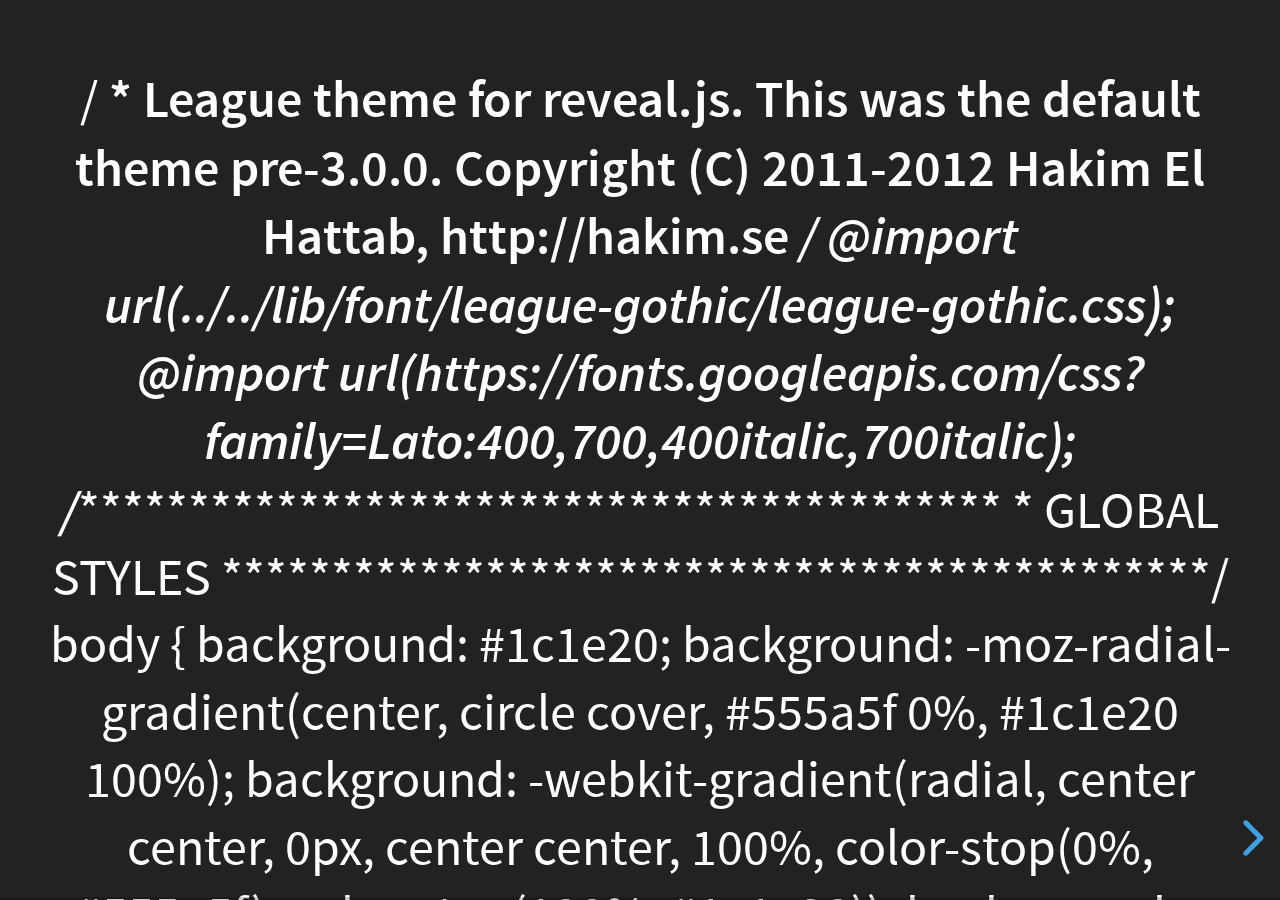
==== industrial_training/index.html @ 33231903 "Training Blog written" ====
<!DOCTYPE html>
<html>
<head>
  <meta charset="utf-8">
  <meta name="generator" content="pandoc">
  <title>league</title>
  <meta name="apple-mobile-web-app-capable" content="yes">
  <meta name="apple-mobile-web-app-status-bar-style" content="black-translucent">
  <meta name="viewport" content="width=device-width, initial-scale=1.0, maximum-scale=1.0, user-scalable=no, minimal-ui">
  <link rel="stylesheet" href="reveal.js/css/reveal.css">
  <style type="text/css">
      code{white-space: pre-wrap;}
      span.smallcaps{font-variant: small-caps;}
      span.underline{text-decoration: underline;}
      div.column{display: inline-block; vertical-align: top; width: 50%;}
  </style>
  <link rel="stylesheet" href="reveal.js/css/theme/black.css" id="theme">
  <!-- Printing and PDF exports -->
  <script>
    var link = document.createElement( 'link' );
    link.rel = 'stylesheet';
    link.type = 'text/css';
    link.href = window.location.search.match( /print-pdf/gi ) ? 'reveal.js/css/print/pdf.css' : 'reveal.js/css/print/paper.css';
    document.getElementsByTagName( 'head' )[0].appendChild( link );
  </script>
  <!--[if lt IE 9]>
  <script src="reveal.js/lib/js/html5shiv.js"></script>
  <![endif]-->
</head>
<body>
  <div class="reveal">
    <div class="slides">


<section class="slide level2">

<p>/<strong> * League theme for reveal.js. <em> </em> This was the default theme pre-3.0.0. <em> </em> Copyright (C) 2011-2012 Hakim El Hattab, http://hakim.se <em>/ <span class="citation" data-cites="import">@import</span> url(../../lib/font/league-gothic/league-gothic.css); <span class="citation" data-cites="import">@import</span> url(https://fonts.googleapis.com/css?family=Lato:400,700,400italic,700italic); /</em></strong>****************************************** * GLOBAL STYLES *********************************************/ body { background: #1c1e20; background: -moz-radial-gradient(center, circle cover, #555a5f 0%, #1c1e20 100%); background: -webkit-gradient(radial, center center, 0px, center center, 100%, color-stop(0%, #555a5f), color-stop(100%, #1c1e20)); background: -webkit-radial-gradient(center, circle cover, #555a5f 0%, #1c1e20 100%); background: -o-radial-gradient(center, circle cover, #555a5f 0%, #1c1e20 100%); background: -ms-radial-gradient(center, circle cover, #555a5f 0%, #1c1e20 100%); background: radial-gradient(center, circle cover, #555a5f 0%, #1c1e20 100%); background-color: #2b2b2b; }</p>
<p>.reveal { font-family: “Lato”, sans-serif; font-size: 40px; font-weight: normal; color: #eee; }</p>
<p>::selection { color: #fff; background: #FF5E99; text-shadow: none; }</p>
<p>::-moz-selection { color: #fff; background: #FF5E99; text-shadow: none; }</p>
<p>.reveal .slides &gt; section, .reveal .slides &gt; section &gt; section { line-height: 1.3; font-weight: inherit; }</p>
<p>/********************************************* * HEADERS *********************************************/ .reveal h1, .reveal h2, .reveal h3, .reveal h4, .reveal h5, .reveal h6 { margin: 0 0 20px 0; color: #eee; font-family: “League Gothic”, Impact, sans-serif; font-weight: normal; line-height: 1.2; letter-spacing: normal; text-transform: uppercase; text-shadow: 0px 0px 6px rgba(0, 0, 0, 0.2); word-wrap: break-word; }</p>
<p>.reveal h1 { font-size: 3.77em; }</p>
<p>.reveal h2 { font-size: 2.11em; }</p>
<p>.reveal h3 { font-size: 1.55em; }</p>
<p>.reveal h4 { font-size: 1em; }</p>
<p>.reveal h1 { text-shadow: 0 1px 0 #ccc, 0 2px 0 #c9c9c9, 0 3px 0 #bbb, 0 4px 0 #b9b9b9, 0 5px 0 #aaa, 0 6px 1px rgba(0, 0, 0, 0.1), 0 0 5px rgba(0, 0, 0, 0.1), 0 1px 3px rgba(0, 0, 0, 0.3), 0 3px 5px rgba(0, 0, 0, 0.2), 0 5px 10px rgba(0, 0, 0, 0.25), 0 20px 20px rgba(0, 0, 0, 0.15); }</p>
<p>/********************************************* * OTHER *********************************************/ .reveal p { margin: 20px 0; line-height: 1.3; }</p>
<p>/* Ensure certain elements are never larger than the slide itself */ .reveal img, .reveal video, .reveal iframe { max-width: 95%; max-height: 95%; }</p>
<p>.reveal strong, .reveal b { font-weight: bold; }</p>
<p>.reveal em { font-style: italic; }</p>
<p>.reveal ol, .reveal dl, .reveal ul { display: inline-block; text-align: left; margin: 0 0 0 1em; }</p>
<p>.reveal ol { list-style-type: decimal; }</p>
<p>.reveal ul { list-style-type: disc; }</p>
<p>.reveal ul ul { list-style-type: square; }</p>
<p>.reveal ul ul ul { list-style-type: circle; }</p>
<p>.reveal ul ul, .reveal ul ol, .reveal ol ol, .reveal ol ul { display: block; margin-left: 40px; }</p>
<p>.reveal dt { font-weight: bold; }</p>
<p>.reveal dd { margin-left: 40px; }</p>
<p>.reveal blockquote { display: block; position: relative; width: 70%; margin: 20px auto; padding: 5px; font-style: italic; background: rgba(255, 255, 255, 0.05); box-shadow: 0px 0px 2px rgba(0, 0, 0, 0.2); }</p>
<p>.reveal blockquote p:first-child, .reveal blockquote p:last-child { display: inline-block; }</p>
<p>.reveal q { font-style: italic; }</p>
<p>.reveal pre { display: block; position: relative; width: 90%; margin: 20px auto; text-align: left; font-size: 0.55em; font-family: monospace; line-height: 1.2em; word-wrap: break-word; box-shadow: 0px 0px 6px rgba(0, 0, 0, 0.3); }</p>
<p>.reveal code { font-family: monospace; text-transform: none; }</p>
<p>.reveal pre code { display: block; padding: 5px; overflow: auto; max-height: 400px; word-wrap: normal; }</p>
<p>.reveal table { margin: auto; border-collapse: collapse; border-spacing: 0; }</p>
<p>.reveal table th { font-weight: bold; }</p>
<p>.reveal table th, .reveal table td { text-align: left; padding: 0.2em 0.5em 0.2em 0.5em; border-bottom: 1px solid; }</p>
<p>.reveal table th[align=“center”], .reveal table td[align=“center”] { text-align: center; }</p>
<p>.reveal table th[align=“right”], .reveal table td[align=“right”] { text-align: right; }</p>
<p>.reveal table tbody tr:last-child th, .reveal table tbody tr:last-child td { border-bottom: none; }</p>
<p>.reveal sup { vertical-align: super; }</p>
<p>.reveal sub { vertical-align: sub; }</p>
<p>.reveal small { display: inline-block; font-size: 0.6em; line-height: 1.2em; vertical-align: top; }</p>
<p>.reveal small * { vertical-align: top; }</p>
<p>/********************************************* * LINKS *********************************************/ .reveal a { color: #13DAEC; text-decoration: none; -webkit-transition: color .15s ease; -moz-transition: color .15s ease; transition: color .15s ease; }</p>
<p>.reveal a:hover { color: #71e9f4; text-shadow: none; border: none; }</p>
<p>.reveal .roll span:after { color: #fff; background: #0d99a5; }</p>
<p>/********************************************* * IMAGES *********************************************/ .reveal section img { margin: 15px 0px; background: rgba(255, 255, 255, 0.12); border: 4px solid #eee; box-shadow: 0 0 10px rgba(0, 0, 0, 0.15); }</p>
<p>.reveal section img.plain { border: 0; box-shadow: none; }</p>
<p>.reveal a img { -webkit-transition: all .15s linear; -moz-transition: all .15s linear; transition: all .15s linear; }</p>
<p>.reveal a:hover img { background: rgba(255, 255, 255, 0.2); border-color: #13DAEC; box-shadow: 0 0 20px rgba(0, 0, 0, 0.55); }</p>
<p>/********************************************* * NAVIGATION CONTROLS *********************************************/ .reveal .controls { color: #13DAEC; }</p>
<p>/********************************************* * PROGRESS BAR *********************************************/ .reveal .progress { background: rgba(0, 0, 0, 0.2); color: #13DAEC; }</p>
<p>.reveal .progress span { -webkit-transition: width 800ms cubic-bezier(0.26, 0.86, 0.44, 0.985); -moz-transition: width 800ms cubic-bezier(0.26, 0.86, 0.44, 0.985); transition: width 800ms cubic-bezier(0.26, 0.86, 0.44, 0.985); }</p>
<p>% My experience of Industrial Training % Sudhanshu Dubey % 3rd Aug 2019</p>
</section>
<section><section id="the-company" class="title-slide slide level1"><h1>The Company</h1></section><section id="nebero-systems-pvt.-ltd" class="slide level2">
<h2><a href="http://www.nebero.com/">Nebero Systems Pvt. Ltd</a></h2>
<ul>
<li class="fragment">Young and skilled Staff</li>
<li class="fragment">Easy working environment</li>
<li class="fragment"><strong>Linux oriented</strong></li>
</ul>
</section></section>
<section><section id="the-project" class="title-slide slide level1"><h1>The Project</h1></section><section id="the-workflow" class="slide level2">
<h2>The Workflow</h2>
<ul>
<li class="fragment">I was on my own</li>
<li class="fragment">Interaction through mails</li>
<li class="fragment">Daily reports</li>
</ul>
</section></section>
<section><section id="what-i-learned" class="title-slide slide level1"><h1>What I Learned</h1></section><section id="regarding-jobs" class="slide level2">
<h2>Regarding “Jobs”</h2>
<ul>
<li class="fragment">It was a job without being a job</li>
<li class="fragment">“9-5” jobs leave you with <em>little</em> time</li>
<li class="fragment">But they aren’t so bad</li>
<li class="fragment">But in the end, I will choose <em>freedom</em></li>
</ul>
</section><section id="to-stay-ahead-of-time" class="slide level2">
<h2>To stay ahead of Time</h2>
<ul>
<li class="fragment">They were focusing on latest technology like:
<ul>
<li class="fragment"><a href="https://kubernetes.io/">Kubernets</a></li>
<li class="fragment"><a href="https://dart.dev/">Dart</a></li>
<li class="fragment"><a href="https://www.techrepublic.com/article/devops-the-smart-persons-guide/">Devops</a></li>
</ul></li>
</ul>
</section><section id="the-company-culture" class="slide level2">
<h2>The Company Culture</h2>
</section><section id="the-technical-things-obviously" class="slide level2">
<h2>The Technical Things (Obviously)</h2>
</section></section>
<section><section id="how-gd-helped-me" class="title-slide slide level1"><h1>How GD Helped Me</h1></section><section id="the-knowledge" class="slide level2">
<h2>The Knowledge</h2>
<ul>
<li class="fragment">Linux all the way</li>
<li class="fragment">Exp Experience</li>
</ul>
</section><section id="the-workflow-1" class="slide level2">
<h2>The Workflow</h2>
<ul>
<li class="fragment">Algorithmic Thinking</li>
<li class="fragment">Approach to coding</li>
<li class="fragment">Debugging Methodology</li>
</ul>
</section><section id="gd-made-me-different-from-the-rest" class="slide level2">
<h2>GD made me “different from the rest”</h2>
<h3 id="read-all-about-my-training"><a href="https://hacksd.wordpress.com/2019/06/05/day-1-of-summer-internship/">Read all about my training</a></h3>
</section></section>
    </div>
  </div>

  <script src="reveal.js/lib/js/head.min.js"></script>
  <script src="reveal.js/js/reveal.js"></script>

  <script>

      // Full list of configuration options available at:
      // https://github.com/hakimel/reveal.js#configuration
      Reveal.initialize({
        // Push each slide change to the browser history
        history: true,

        // Optional reveal.js plugins
        dependencies: [
          { src: 'reveal.js/lib/js/classList.js', condition: function() { return !document.body.classList; } },
          { src: 'reveal.js/plugin/zoom-js/zoom.js', async: true },
          { src: 'reveal.js/plugin/notes/notes.js', async: true }
        ]
      });
    </script>
    </body>
</html>
---- industrial_training/reveal.js/css/theme/black.css ----
/**
 * Black theme for reveal.js. This is the opposite of the 'white' theme.
 *
 * By Hakim El Hattab, http://hakim.se
 */
@import url(../../lib/font/source-sans-pro/source-sans-pro.css);
section.has-light-background, section.has-light-background h1, section.has-light-background h2, section.has-light-background h3, section.has-light-background h4, section.has-light-background h5, section.has-light-background h6 {
  color: #222; }

/*********************************************
 * GLOBAL STYLES
 *********************************************/
body {
  background: #222;
  background-color: #222; }

.reveal {
  font-family: "Source Sans Pro", Helvetica, sans-serif;
  font-size: 42px;
  font-weight: normal;
  color: #fff; }

::selection {
  color: #fff;
  background: #bee4fd;
  text-shadow: none; }

::-moz-selection {
  color: #fff;
  background: #bee4fd;
  text-shadow: none; }

.reveal .slides > section,
.reveal .slides > section > section {
  line-height: 1.3;
  font-weight: inherit; }

/*********************************************
 * HEADERS
 *********************************************/
.reveal h1,
.reveal h2,
.reveal h3,
.reveal h4,
.reveal h5,
.reveal h6 {
  margin: 0 0 20px 0;
  color: #fff;
  font-family: "Source Sans Pro", Helvetica, sans-serif;
  font-weight: 600;
  line-height: 1.2;
  letter-spacing: normal;
  text-transform: uppercase;
  text-shadow: none;
  word-wrap: break-word; }

.reveal h1 {
  font-size: 2.5em; }

.reveal h2 {
  font-size: 1.6em; }

.reveal h3 {
  font-size: 1.3em; }

.reveal h4 {
  font-size: 1em; }

.reveal h1 {
  text-shadow: none; }

/*********************************************
 * OTHER
 *********************************************/
.reveal p {
  margin: 20px 0;
  line-height: 1.3; }

/* Ensure certain elements are never larger than the slide itself */
.reveal img,
.reveal video,
.reveal iframe {
  max-width: 95%;
  max-height: 95%; }

.reveal strong,
.reveal b {
  font-weight: bold; }

.reveal em {
  font-style: italic; }

.reveal ol,
.reveal dl,
.reveal ul {
  display: inline-block;
  text-align: left;
  margin: 0 0 0 1em; }

.reveal ol {
  list-style-type: decimal; }

.reveal ul {
  list-style-type: disc; }

.reveal ul ul {
  list-style-type: square; }

.reveal ul ul ul {
  list-style-type: circle; }

.reveal ul ul,
.reveal ul ol,
.reveal ol ol,
.reveal ol ul {
  display: block;
  margin-left: 40px; }

.reveal dt {
  font-weight: bold; }

.reveal dd {
  margin-left: 40px; }

.reveal blockquote {
  display: block;
  position: relative;
  width: 70%;
  margin: 20px auto;
  padding: 5px;
  font-style: italic;
  background: rgba(255, 255, 255, 0.05);
  box-shadow: 0px 0px 2px rgba(0, 0, 0, 0.2); }

.reveal blockquote p:first-child,
.reveal blockquote p:last-child {
  display: inline-block; }

.reveal q {
  font-style: italic; }

.reveal pre {
  display: block;
  position: relative;
  width: 90%;
  margin: 20px auto;
  text-align: left;
  font-size: 0.55em;
  font-family: monospace;
  line-height: 1.2em;
  word-wrap: break-word;
  box-shadow: 0px 0px 6px rgba(0, 0, 0, 0.3); }

.reveal code {
  font-family: monospace;
  text-transform: none; }

.reveal pre code {
  display: block;
  padding: 5px;
  overflow: auto;
  max-height: 400px;
  word-wrap: normal; }

.reveal table {
  margin: auto;
  border-collapse: collapse;
  border-spacing: 0; }

.reveal table th {
  font-weight: bold; }

.reveal table th,
.reveal table td {
  text-align: left;
  padding: 0.2em 0.5em 0.2em 0.5em;
  border-bottom: 1px solid; }

.reveal table th[align="center"],
.reveal table td[align="center"] {
  text-align: center; }

.reveal table th[align="right"],
.reveal table td[align="right"] {
  text-align: right; }

.reveal table tbody tr:last-child th,
.reveal table tbody tr:last-child td {
  border-bottom: none; }

.reveal sup {
  vertical-align: super; }

.reveal sub {
  vertical-align: sub; }

.reveal small {
  display: inline-block;
  font-size: 0.6em;
  line-height: 1.2em;
  vertical-align: top; }

.reveal small * {
  vertical-align: top; }

/*********************************************
 * LINKS
 *********************************************/
.reveal a {
  color: #42affa;
  text-decoration: none;
  -webkit-transition: color .15s ease;
  -moz-transition: color .15s ease;
  transition: color .15s ease; }

.reveal a:hover {
  color: #8dcffc;
  text-shadow: none;
  border: none; }

.reveal .roll span:after {
  color: #fff;
  background: #068de9; }

/*********************************************
 * IMAGES
 *********************************************/
.reveal section img {
  margin: 15px 0px;
  background: rgba(255, 255, 255, 0.12);
  border: 4px solid #fff;
  box-shadow: 0 0 10px rgba(0, 0, 0, 0.15); }

.reveal section img.plain {
  border: 0;
  box-shadow: none; }

.reveal a img {
  -webkit-transition: all .15s linear;
  -moz-transition: all .15s linear;
  transition: all .15s linear; }

.reveal a:hover img {
  background: rgba(255, 255, 255, 0.2);
  border-color: #42affa;
  box-shadow: 0 0 20px rgba(0, 0, 0, 0.55); }

/*********************************************
 * NAVIGATION CONTROLS
 *********************************************/
.reveal .controls {
  color: #42affa; }

/*********************************************
 * PROGRESS BAR
 *********************************************/
.reveal .progress {
  background: rgba(0, 0, 0, 0.2);
  color: #42affa; }

.reveal .progress span {
  -webkit-transition: width 800ms cubic-bezier(0.26, 0.86, 0.44, 0.985);
  -moz-transition: width 800ms cubic-bezier(0.26, 0.86, 0.44, 0.985);
  transition: width 800ms cubic-bezier(0.26, 0.86, 0.44, 0.985); }
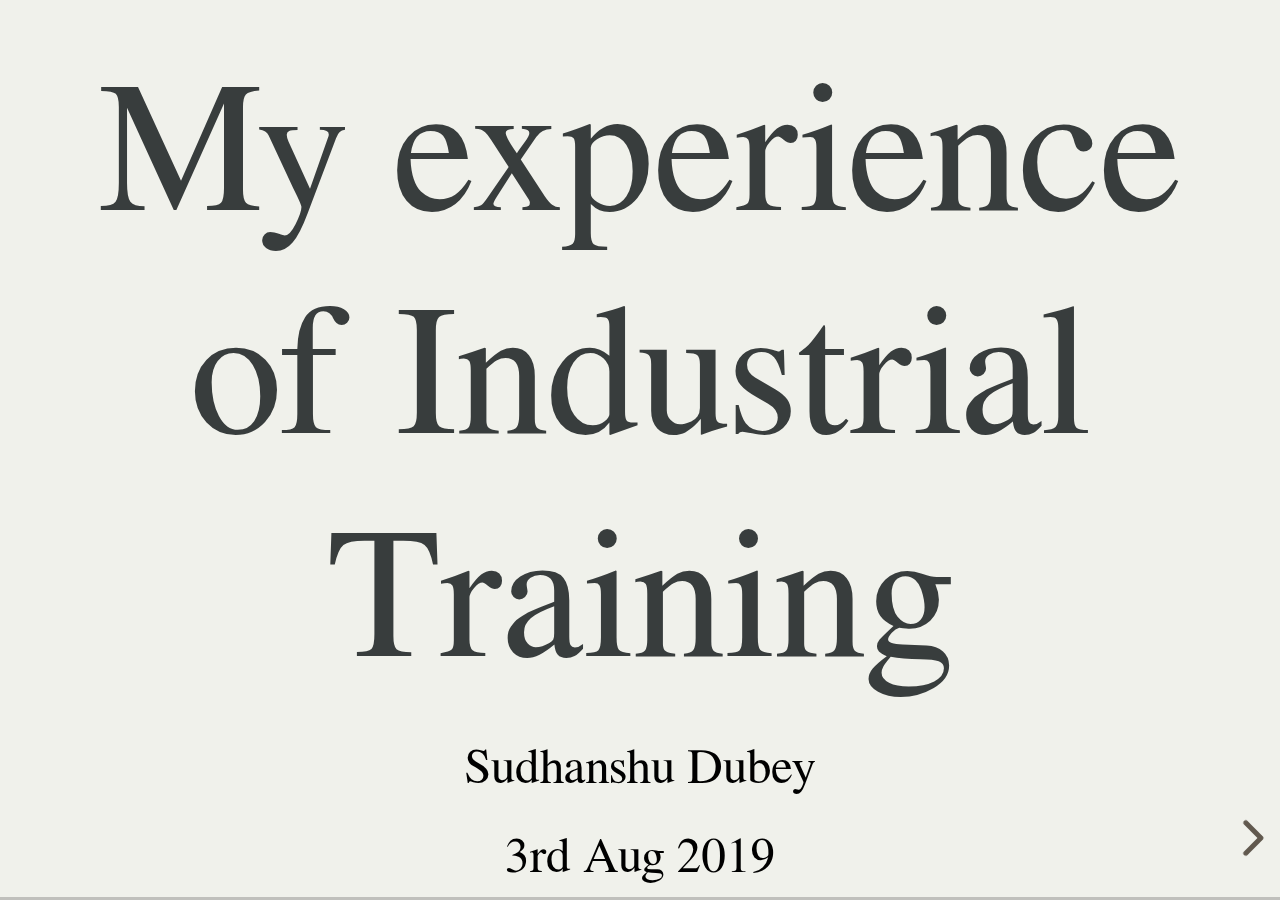
==== commit df413b9e: "Presentation updated" ====
--- a/industrial_training/index.html
+++ b/industrial_training/index.html
@@ -3,7 +3,8 @@
 <head>
   <meta charset="utf-8">
   <meta name="generator" content="pandoc">
-  <title>league</title>
+  <meta name="author" content="Sudhanshu Dubey">
+  <title>My experience of Industrial Training</title>
   <meta name="apple-mobile-web-app-capable" content="yes">
   <meta name="apple-mobile-web-app-status-bar-style" content="black-translucent">
   <meta name="viewport" content="width=device-width, initial-scale=1.0, maximum-scale=1.0, user-scalable=no, minimal-ui">
@@ -15,6 +16,7 @@
       div.column{display: inline-block; vertical-align: top; width: 50%;}
   </style>
   <link rel="stylesheet" href="reveal.js/css/theme/black.css" id="theme">
+  <link rel="stylesheet" href="reveal.js/css/theme/serif.css"/>
   <!-- Printing and PDF exports -->
   <script>
     var link = document.createElement( 'link' );
@@ -31,60 +33,12 @@
   <div class="reveal">
     <div class="slides">
 
+<section id="title-slide">
+  <h1 class="title">My experience of Industrial Training</h1>
+  <p class="author">Sudhanshu Dubey</p>
+  <p class="date">3rd Aug 2019</p>
+</section>
 
-<section class="slide level2">
-
-<p>/<strong> * League theme for reveal.js. <em> </em> This was the default theme pre-3.0.0. <em> </em> Copyright (C) 2011-2012 Hakim El Hattab, http://hakim.se <em>/ <span class="citation" data-cites="import">@import</span> url(../../lib/font/league-gothic/league-gothic.css); <span class="citation" data-cites="import">@import</span> url(https://fonts.googleapis.com/css?family=Lato:400,700,400italic,700italic); /</em></strong>****************************************** * GLOBAL STYLES *********************************************/ body { background: #1c1e20; background: -moz-radial-gradient(center, circle cover, #555a5f 0%, #1c1e20 100%); background: -webkit-gradient(radial, center center, 0px, center center, 100%, color-stop(0%, #555a5f), color-stop(100%, #1c1e20)); background: -webkit-radial-gradient(center, circle cover, #555a5f 0%, #1c1e20 100%); background: -o-radial-gradient(center, circle cover, #555a5f 0%, #1c1e20 100%); background: -ms-radial-gradient(center, circle cover, #555a5f 0%, #1c1e20 100%); background: radial-gradient(center, circle cover, #555a5f 0%, #1c1e20 100%); background-color: #2b2b2b; }</p>
-<p>.reveal { font-family: “Lato”, sans-serif; font-size: 40px; font-weight: normal; color: #eee; }</p>
-<p>::selection { color: #fff; background: #FF5E99; text-shadow: none; }</p>
-<p>::-moz-selection { color: #fff; background: #FF5E99; text-shadow: none; }</p>
-<p>.reveal .slides &gt; section, .reveal .slides &gt; section &gt; section { line-height: 1.3; font-weight: inherit; }</p>
-<p>/********************************************* * HEADERS *********************************************/ .reveal h1, .reveal h2, .reveal h3, .reveal h4, .reveal h5, .reveal h6 { margin: 0 0 20px 0; color: #eee; font-family: “League Gothic”, Impact, sans-serif; font-weight: normal; line-height: 1.2; letter-spacing: normal; text-transform: uppercase; text-shadow: 0px 0px 6px rgba(0, 0, 0, 0.2); word-wrap: break-word; }</p>
-<p>.reveal h1 { font-size: 3.77em; }</p>
-<p>.reveal h2 { font-size: 2.11em; }</p>
-<p>.reveal h3 { font-size: 1.55em; }</p>
-<p>.reveal h4 { font-size: 1em; }</p>
-<p>.reveal h1 { text-shadow: 0 1px 0 #ccc, 0 2px 0 #c9c9c9, 0 3px 0 #bbb, 0 4px 0 #b9b9b9, 0 5px 0 #aaa, 0 6px 1px rgba(0, 0, 0, 0.1), 0 0 5px rgba(0, 0, 0, 0.1), 0 1px 3px rgba(0, 0, 0, 0.3), 0 3px 5px rgba(0, 0, 0, 0.2), 0 5px 10px rgba(0, 0, 0, 0.25), 0 20px 20px rgba(0, 0, 0, 0.15); }</p>
-<p>/********************************************* * OTHER *********************************************/ .reveal p { margin: 20px 0; line-height: 1.3; }</p>
-<p>/* Ensure certain elements are never larger than the slide itself */ .reveal img, .reveal video, .reveal iframe { max-width: 95%; max-height: 95%; }</p>
-<p>.reveal strong, .reveal b { font-weight: bold; }</p>
-<p>.reveal em { font-style: italic; }</p>
-<p>.reveal ol, .reveal dl, .reveal ul { display: inline-block; text-align: left; margin: 0 0 0 1em; }</p>
-<p>.reveal ol { list-style-type: decimal; }</p>
-<p>.reveal ul { list-style-type: disc; }</p>
-<p>.reveal ul ul { list-style-type: square; }</p>
-<p>.reveal ul ul ul { list-style-type: circle; }</p>
-<p>.reveal ul ul, .reveal ul ol, .reveal ol ol, .reveal ol ul { display: block; margin-left: 40px; }</p>
-<p>.reveal dt { font-weight: bold; }</p>
-<p>.reveal dd { margin-left: 40px; }</p>
-<p>.reveal blockquote { display: block; position: relative; width: 70%; margin: 20px auto; padding: 5px; font-style: italic; background: rgba(255, 255, 255, 0.05); box-shadow: 0px 0px 2px rgba(0, 0, 0, 0.2); }</p>
-<p>.reveal blockquote p:first-child, .reveal blockquote p:last-child { display: inline-block; }</p>
-<p>.reveal q { font-style: italic; }</p>
-<p>.reveal pre { display: block; position: relative; width: 90%; margin: 20px auto; text-align: left; font-size: 0.55em; font-family: monospace; line-height: 1.2em; word-wrap: break-word; box-shadow: 0px 0px 6px rgba(0, 0, 0, 0.3); }</p>
-<p>.reveal code { font-family: monospace; text-transform: none; }</p>
-<p>.reveal pre code { display: block; padding: 5px; overflow: auto; max-height: 400px; word-wrap: normal; }</p>
-<p>.reveal table { margin: auto; border-collapse: collapse; border-spacing: 0; }</p>
-<p>.reveal table th { font-weight: bold; }</p>
-<p>.reveal table th, .reveal table td { text-align: left; padding: 0.2em 0.5em 0.2em 0.5em; border-bottom: 1px solid; }</p>
-<p>.reveal table th[align=“center”], .reveal table td[align=“center”] { text-align: center; }</p>
-<p>.reveal table th[align=“right”], .reveal table td[align=“right”] { text-align: right; }</p>
-<p>.reveal table tbody tr:last-child th, .reveal table tbody tr:last-child td { border-bottom: none; }</p>
-<p>.reveal sup { vertical-align: super; }</p>
-<p>.reveal sub { vertical-align: sub; }</p>
-<p>.reveal small { display: inline-block; font-size: 0.6em; line-height: 1.2em; vertical-align: top; }</p>
-<p>.reveal small * { vertical-align: top; }</p>
-<p>/********************************************* * LINKS *********************************************/ .reveal a { color: #13DAEC; text-decoration: none; -webkit-transition: color .15s ease; -moz-transition: color .15s ease; transition: color .15s ease; }</p>
-<p>.reveal a:hover { color: #71e9f4; text-shadow: none; border: none; }</p>
-<p>.reveal .roll span:after { color: #fff; background: #0d99a5; }</p>
-<p>/********************************************* * IMAGES *********************************************/ .reveal section img { margin: 15px 0px; background: rgba(255, 255, 255, 0.12); border: 4px solid #eee; box-shadow: 0 0 10px rgba(0, 0, 0, 0.15); }</p>
-<p>.reveal section img.plain { border: 0; box-shadow: none; }</p>
-<p>.reveal a img { -webkit-transition: all .15s linear; -moz-transition: all .15s linear; transition: all .15s linear; }</p>
-<p>.reveal a:hover img { background: rgba(255, 255, 255, 0.2); border-color: #13DAEC; box-shadow: 0 0 20px rgba(0, 0, 0, 0.55); }</p>
-<p>/********************************************* * NAVIGATION CONTROLS *********************************************/ .reveal .controls { color: #13DAEC; }</p>
-<p>/********************************************* * PROGRESS BAR *********************************************/ .reveal .progress { background: rgba(0, 0, 0, 0.2); color: #13DAEC; }</p>
-<p>.reveal .progress span { -webkit-transition: width 800ms cubic-bezier(0.26, 0.86, 0.44, 0.985); -moz-transition: width 800ms cubic-bezier(0.26, 0.86, 0.44, 0.985); transition: width 800ms cubic-bezier(0.26, 0.86, 0.44, 0.985); }</p>
-<p>% My experience of Industrial Training % Sudhanshu Dubey % 3rd Aug 2019</p>
-</section>
 <section><section id="the-company" class="title-slide slide level1"><h1>The Company</h1></section><section id="nebero-systems-pvt.-ltd" class="slide level2">
 <h2><a href="http://www.nebero.com/">Nebero Systems Pvt. Ltd</a></h2>
 <ul>
@@ -139,7 +93,11 @@
 </ul>
 </section><section id="gd-made-me-different-from-the-rest" class="slide level2">
 <h2>GD made me “different from the rest”</h2>
-<h3 id="read-all-about-my-training"><a href="https://hacksd.wordpress.com/2019/06/05/day-1-of-summer-internship/">Read all about my training</a></h3>
+</section><section id="blogs" class="slide level2">
+<h2>Blogs</h2>
+<ul>
+<li class="fragment"><a href="https://hacksd.wordpress.com/2019/06/05/day-1-of-summer-internship/">Read all about my training</a></li>
+</ul>
 </section></section>
     </div>
   </div>
--- a/industrial_training/reveal.js/css/theme/serif.css
+++ b/industrial_training/reveal.js/css/theme/serif.css
@@ -0,0 +1,264 @@
+/**
+ * A simple theme for reveal.js presentations, similar
+ * to the default theme. The accent color is brown.
+ *
+ * This theme is Copyright (C) 2012-2013 Owen Versteeg, http://owenversteeg.com - it is MIT licensed.
+ */
+.reveal a {
+  line-height: 1.3em; }
+
+/*********************************************
+ * GLOBAL STYLES
+ *********************************************/
+body {
+  background: #F0F1EB;
+  background-color: #F0F1EB; }
+
+.reveal {
+  font-family: "Palatino Linotype", "Book Antiqua", Palatino, FreeSerif, serif;
+  font-size: 40px;
+  font-weight: normal;
+  color: #000; }
+
+::selection {
+  color: #fff;
+  background: #26351C;
+  text-shadow: none; }
+
+::-moz-selection {
+  color: #fff;
+  background: #26351C;
+  text-shadow: none; }
+
+.reveal .slides > section,
+.reveal .slides > section > section {
+  line-height: 1.3;
+  font-weight: inherit; }
+
+/*********************************************
+ * HEADERS
+ *********************************************/
+.reveal h1,
+.reveal h2,
+.reveal h3,
+.reveal h4,
+.reveal h5,
+.reveal h6 {
+  margin: 0 0 20px 0;
+  color: #383D3D;
+  font-family: "Palatino Linotype", "Book Antiqua", Palatino, FreeSerif, serif;
+  font-weight: normal;
+  line-height: 1.2;
+  letter-spacing: normal;
+  text-transform: none;
+  text-shadow: none;
+  word-wrap: break-word; }
+
+.reveal h1 {
+  font-size: 3.77em; }
+
+.reveal h2 {
+  font-size: 2.11em; }
+
+.reveal h3 {
+  font-size: 1.55em; }
+
+.reveal h4 {
+  font-size: 1em; }
+
+.reveal h1 {
+  text-shadow: none; }
+
+/*********************************************
+ * OTHER
+ *********************************************/
+.reveal p {
+  margin: 20px 0;
+  line-height: 1.3; }
+
+/* Ensure certain elements are never larger than the slide itself */
+.reveal img,
+.reveal video,
+.reveal iframe {
+  max-width: 95%;
+  max-height: 95%; }
+
+.reveal strong,
+.reveal b {
+  font-weight: bold; }
+
+.reveal em {
+  font-style: italic; }
+
+.reveal ol,
+.reveal dl,
+.reveal ul {
+  display: inline-block;
+  text-align: left;
+  margin: 0 0 0 1em; }
+
+.reveal ol {
+  list-style-type: decimal; }
+
+.reveal ul {
+  list-style-type: disc; }
+
+.reveal ul ul {
+  list-style-type: square; }
+
+.reveal ul ul ul {
+  list-style-type: circle; }
+
+.reveal ul ul,
+.reveal ul ol,
+.reveal ol ol,
+.reveal ol ul {
+  display: block;
+  margin-left: 40px; }
+
+.reveal dt {
+  font-weight: bold; }
+
+.reveal dd {
+  margin-left: 40px; }
+
+.reveal blockquote {
+  display: block;
+  position: relative;
+  width: 70%;
+  margin: 20px auto;
+  padding: 5px;
+  font-style: italic;
+  background: rgba(255, 255, 255, 0.05);
+  box-shadow: 0px 0px 2px rgba(0, 0, 0, 0.2); }
+
+.reveal blockquote p:first-child,
+.reveal blockquote p:last-child {
+  display: inline-block; }
+
+.reveal q {
+  font-style: italic; }
+
+.reveal pre {
+  display: block;
+  position: relative;
+  width: 90%;
+  margin: 20px auto;
+  text-align: left;
+  font-size: 0.55em;
+  font-family: monospace;
+  line-height: 1.2em;
+  word-wrap: break-word;
+  box-shadow: 0px 0px 6px rgba(0, 0, 0, 0.3); }
+
+.reveal code {
+  font-family: monospace;
+  text-transform: none; }
+
+.reveal pre code {
+  display: block;
+  padding: 5px;
+  overflow: auto;
+  max-height: 400px;
+  word-wrap: normal; }
+
+.reveal table {
+  margin: auto;
+  border-collapse: collapse;
+  border-spacing: 0; }
+
+.reveal table th {
+  font-weight: bold; }
+
+.reveal table th,
+.reveal table td {
+  text-align: left;
+  padding: 0.2em 0.5em 0.2em 0.5em;
+  border-bottom: 1px solid; }
+
+.reveal table th[align="center"],
+.reveal table td[align="center"] {
+  text-align: center; }
+
+.reveal table th[align="right"],
+.reveal table td[align="right"] {
+  text-align: right; }
+
+.reveal table tbody tr:last-child th,
+.reveal table tbody tr:last-child td {
+  border-bottom: none; }
+
+.reveal sup {
+  vertical-align: super; }
+
+.reveal sub {
+  vertical-align: sub; }
+
+.reveal small {
+  display: inline-block;
+  font-size: 0.6em;
+  line-height: 1.2em;
+  vertical-align: top; }
+
+.reveal small * {
+  vertical-align: top; }
+
+/*********************************************
+ * LINKS
+ *********************************************/
+.reveal a {
+  color: #51483D;
+  text-decoration: none;
+  -webkit-transition: color .15s ease;
+  -moz-transition: color .15s ease;
+  transition: color .15s ease; }
+
+.reveal a:hover {
+  color: #8b7c69;
+  text-shadow: none;
+  border: none; }
+
+.reveal .roll span:after {
+  color: #fff;
+  background: #25211c; }
+
+/*********************************************
+ * IMAGES
+ *********************************************/
+.reveal section img {
+  margin: 15px 0px;
+  background: rgba(255, 255, 255, 0.12);
+  border: 4px solid #000;
+  box-shadow: 0 0 10px rgba(0, 0, 0, 0.15); }
+
+.reveal section img.plain {
+  border: 0;
+  box-shadow: none; }
+
+.reveal a img {
+  -webkit-transition: all .15s linear;
+  -moz-transition: all .15s linear;
+  transition: all .15s linear; }
+
+.reveal a:hover img {
+  background: rgba(255, 255, 255, 0.2);
+  border-color: #51483D;
+  box-shadow: 0 0 20px rgba(0, 0, 0, 0.55); }
+
+/*********************************************
+ * NAVIGATION CONTROLS
+ *********************************************/
+.reveal .controls {
+  color: #51483D; }
+
+/*********************************************
+ * PROGRESS BAR
+ *********************************************/
+.reveal .progress {
+  background: rgba(0, 0, 0, 0.2);
+  color: #51483D; }
+
+.reveal .progress span {
+  -webkit-transition: width 800ms cubic-bezier(0.26, 0.86, 0.44, 0.985);
+  -moz-transition: width 800ms cubic-bezier(0.26, 0.86, 0.44, 0.985);
+  transition: width 800ms cubic-bezier(0.26, 0.86, 0.44, 0.985); }
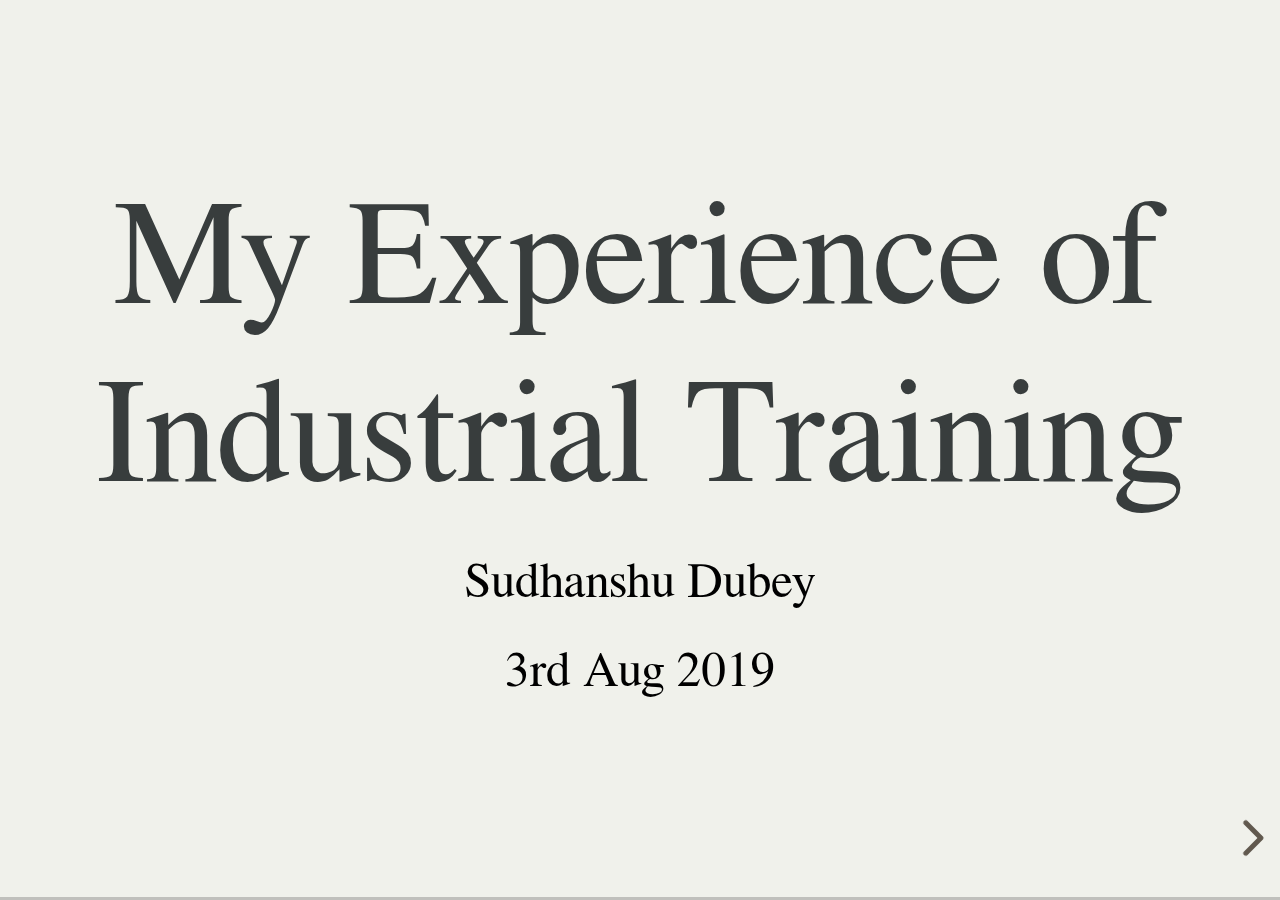
==== commit 5b3922dd: "Presentation updated" ====
--- a/industrial_training/index.html
+++ b/industrial_training/index.html
@@ -4,7 +4,7 @@
   <meta charset="utf-8">
   <meta name="generator" content="pandoc">
   <meta name="author" content="Sudhanshu Dubey">
-  <title>My experience of Industrial Training</title>
+  <title>My Experience of Industrial Training</title>
   <meta name="apple-mobile-web-app-capable" content="yes">
   <meta name="apple-mobile-web-app-status-bar-style" content="black-translucent">
   <meta name="viewport" content="width=device-width, initial-scale=1.0, maximum-scale=1.0, user-scalable=no, minimal-ui">
@@ -34,7 +34,7 @@
     <div class="slides">
 
 <section id="title-slide">
-  <h1 class="title">My experience of Industrial Training</h1>
+  <h1 class="title">My Experience of Industrial Training</h1>
   <p class="author">Sudhanshu Dubey</p>
   <p class="date">3rd Aug 2019</p>
 </section>
--- a/industrial_training/reveal.js/css/theme/serif.css
+++ b/industrial_training/reveal.js/css/theme/serif.css
@@ -55,10 +55,10 @@
   word-wrap: break-word; }
 
 .reveal h1 {
-  font-size: 3.77em; }
+  font-size: 3em; }
 
 .reveal h2 {
-  font-size: 2.11em; }
+  font-size: 2em; }
 
 .reveal h3 {
   font-size: 1.55em; }
@@ -207,14 +207,14 @@
  * LINKS
  *********************************************/
 .reveal a {
-  color: #51483D;
+  color: #982901;
   text-decoration: none;
   -webkit-transition: color .15s ease;
   -moz-transition: color .15s ease;
   transition: color .15s ease; }
 
 .reveal a:hover {
-  color: #8b7c69;
+  color: #f0ad4e;
   text-shadow: none;
   border: none; }
 
